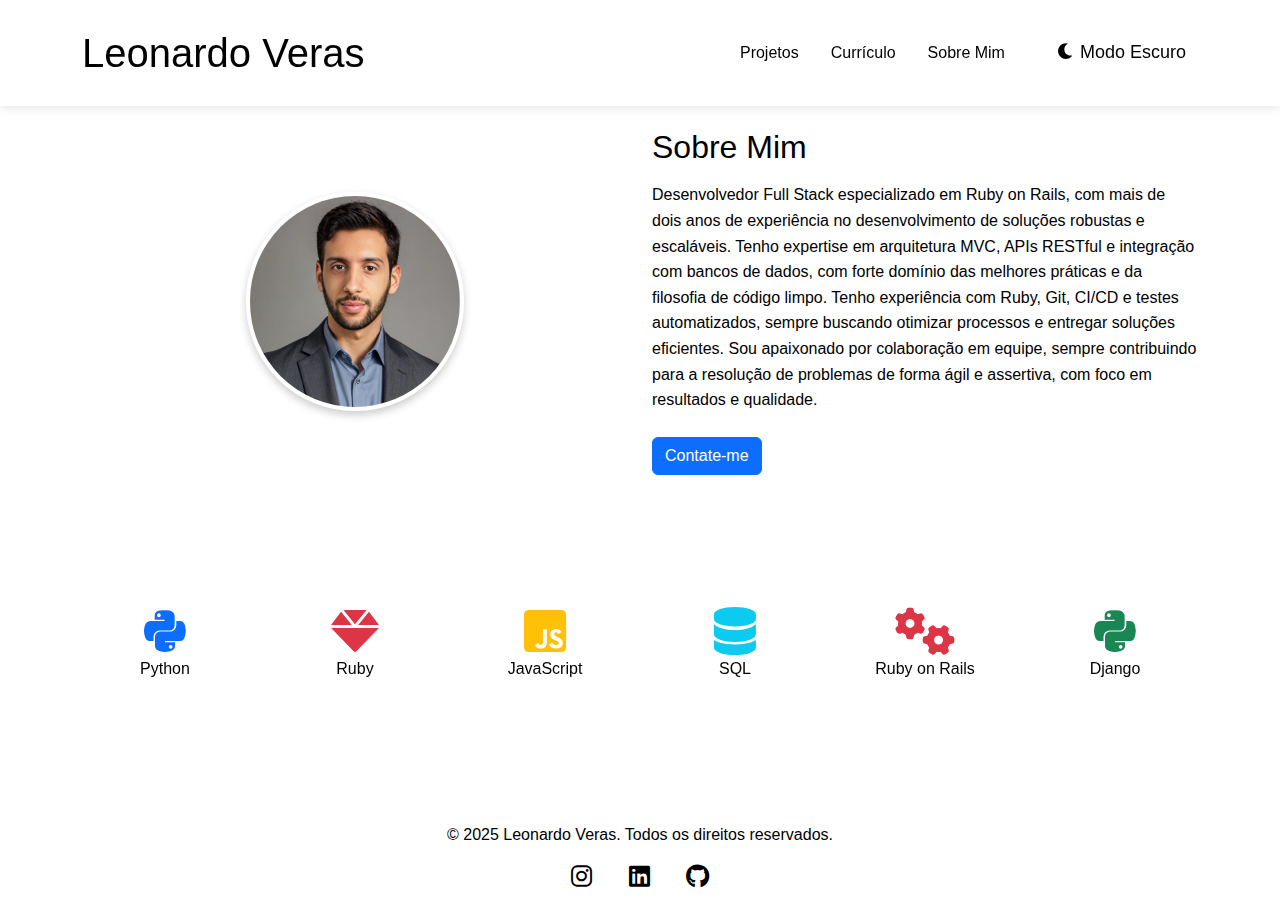
==== index.html @ 900cc9b0 "Versão 1.0" ====
<!DOCTYPE html>
<html lang="pt-BR">
<head>
    <meta charset="UTF-8">
    <meta name="viewport" content="width=device-width, initial-scale=1.0">
    <title>Leonardo Veras | Portfólio</title>
    
    <!-- Bootstrap CSS -->
    <link href="https://cdn.jsdelivr.net/npm/bootstrap@5.3.0/dist/css/bootstrap.min.css" rel="stylesheet">
    <link rel="stylesheet" href="https://cdnjs.cloudflare.com/ajax/libs/font-awesome/6.0.0/css/all.min.css">
    <link rel="stylesheet" href="style.css">
</head>
<body>

<!-- Header -->
<header class="py-4">
    <div class="container d-flex justify-content-between align-items-center">
        <h1 class="m-0">Leonardo Veras</h1>
        <nav class="navbar navbar-expand-lg ">
            <!-- Botão de alternância do menu em telas pequenas -->
            <button class="navbar-toggler" type="button" data-bs-toggle="collapse" data-bs-target="#navbarNav" aria-controls="navbarNav" aria-expanded="false" aria-label="Toggle navigation">
                <span class="navbar-toggler-icon"></span>
            </button>

            <!-- Menu de navegação -->
            <div class="collapse navbar-collapse" id="navbarNav">
                <ul class="navbar-nav ms-auto">
                    <li class="nav-item"><a class="nav-link text-light" href="/projetos.html">Projetos</a></li>
                    <li class="nav-item"><a class="nav-link text-light" href="/curriculo.html">Currículo</a></li>
                    <li class="nav-item"><a class="nav-link text-light" href="/index.html">Sobre Mim</a></li>
                </ul>
            </div>
            
            <!-- Botão de alternância de modo escuro -->
            <button id="toggle-theme" class="btn btn-light ms-3">
                <i class="fas fa-moon fa-sm"></i> <!-- Ícone pequeno -->
            </button>
        </nav>
    </div>
</header>

    <!-- Sobre Mim -->
    <section id="sobre" class="container py-5">
        <div class="row align-items-center">
            <div class="col-md-6 text-center">
                <img src="fotoperfil.jpeg" alt="Foto de Leonardo Veras" class="img-fluid">
            </div>
            <div class="col-md-6">
                <h2>Sobre Mim</h2>
                <p>
                    Desenvolvedor Full Stack especializado em Ruby on Rails, com mais de dois anos de experiência no desenvolvimento de soluções robustas e escaláveis.
                    Tenho expertise em arquitetura MVC, APIs RESTful e integração com bancos de dados, com forte domínio das melhores práticas e da filosofia de código 
                    limpo. Tenho experiência com Ruby, Git, CI/CD e testes automatizados, sempre buscando otimizar processos e entregar soluções eficientes. Sou apaixonado
                    por colaboração em equipe, sempre contribuindo para a resolução de problemas de forma ágil e assertiva, com foco em resultados e qualidade.
                </p>
                <a href="#contato" class="btn btn-primary">Contate-me</a>
            </div>
        </div>
    </section>

    <!-- Seção de Habilidades -->
<section id="habilidades" class="mt-4">

    <div id="tech-carousel" class="carousel slide" data-bs-ride="carousel">
        <div class="carousel-inner">

            <!-- Slide 1 -->
            <div class="carousel-item active">
                <div class="container">
                    <div class="row text-center">
                        <div class="col-md-2">
                            <i class="fab fa-python fa-3x text-primary"></i>
                            <p>Python</p>
                        </div>
                        <div class="col-md-2">
                            <i class="fas fa-gem fa-3x text-danger"></i>
                            <p>Ruby</p>
                        </div>
                        <div class="col-md-2">
                            <i class="fab fa-js-square fa-3x text-warning"></i>
                            <p>JavaScript</p>
                        </div>
                        <div class="col-md-2">
                            <i class="fas fa-database fa-3x text-info"></i>
                            <p>SQL</p>
                        </div>
                        <div class="col-md-2">
                            <i class="fas fa-cogs fa-3x text-danger"></i>
                            <p>Ruby on Rails</p>
                        </div>
                        <div class="col-md-2">
                            <i class="fab fa-python fa-3x text-success"></i>
                            <p>Django</p>
                        </div>
                    </div>
                </div>
            </div>

            <!-- Slide 2 -->
            <div class="carousel-item">
                <div class="container">
                    <div class="row text-center">
                        <div class="col-md-2">
                            <i class="fab fa-react fa-3x text-primary"></i>
                            <p>React</p>
                        </div>
                        <div class="col-md-2">
                            <i class="fab fa-bootstrap fa-3x" style="color: purple;"></i>
                            <p>Bootstrap</p>
                        </div>
                        <div class="col-md-2">
                            <i class="fas fa-database fa-3x text-primary"></i>
                            <p>PostgreSQL</p>
                        </div>
                        <div class="col-md-2">
                            <i class="fas fa-server fa-3x text-danger"></i>
                            <p>Redis</p>
                        </div>
                        <div class="col-md-2">
                            <i class="fab fa-git-alt fa-3x text-dark"></i>
                            <p>Git</p>
                        </div>
                        <div class="col-md-2">
                            <i class="fab fa-gitlab fa-3x" style="color: orange;"></i>
                            <p>GitLab CI/CD</p>
                        </div>
                    </div>
                </div>
            </div>

            <!-- Slide 3 -->
            <div class="carousel-item">
                <div class="container">
                    <div class="row text-center">
                        <div class="col-md-2">
                            <i class="fas fa-sitemap fa-3x text-primary"></i>
                            <p>Arquitetura MVC</p>
                        </div>
                        <div class="col-md-2">
                            <i class="fas fa-network-wired fa-3x text-info"></i>
                            <p>Microsserviços</p>
                        </div>
                        <div class="col-md-2">
                            <i class="fas fa-cloud fa-3x text-success"></i>
                            <p>Hospedagem na Nuvem</p>
                        </div>
                        <div class="col-md-2">
                            <i class="fab fa-wordpress fa-3x text-dark"></i>
                            <p>WordPress</p>
                        </div>
                    </div>
                </div>
            </div>

        </div>

        <!-- Controles do Carrossel -->
        <a class="carousel-control-prev" href="#tech-carousel" role="button" data-bs-slide="prev">
            <span class="carousel-control-prev-icon" aria-hidden="true"></span>
        </a>
        <a class="carousel-control-next" href="#tech-carousel" role="button" data-bs-slide="next">
            <span class="carousel-control-next-icon" aria-hidden="true"></span>
        </a>
    </div>
</section>



    <!-- Bootstrap JS e Script Pessoal -->
    <script src="https://cdn.jsdelivr.net/npm/bootstrap@5.3.0/dist/js/bootstrap.bundle.min.js"></script>
    <script src="script.js"></script>
</body>

<footer class="footer py-3 mt-5">
    <div class="container text-center">
        <p>&copy; 2025 Leonardo Veras. Todos os direitos reservados.</p>
        <div class="social-icons">
            <a href="https://www.instagram.com/andradeveras" target="_blank" class="text-white mx-3">
                <i class="fab fa-instagram fa-2x"></i>
            </a>
            <a href="https://www.linkedin.com/in/laveras" target="_blank" class="text-white mx-3">
                <i class="fab fa-linkedin fa-2x"></i>
            </a>
            <a href="https://github.com/andradeveras" target="_blank" class="text-white mx-3">
                <i class="fab fa-github fa-2x"></i>
            </a>
        </div>
    </div>
</footer>

</html>
---- style.css ----
/* Reset de estilos padrões */
* {
    margin: 0;
    padding: 0;
    box-sizing: border-box;
}

/* Estilos gerais do body */
body {
    min-height: 100vh;
    display: flex;
    flex-direction: column;
    font-family: 'Arial', sans-serif;
    background-color: #ffffff; /* Fundo claro */
    color: #000000; /* Texto preto */
    line-height: 1.6;
    transition: background-color 0.3s, color 0.3s;
    padding-top: 80px; /* Adiciona espaço abaixo do header */
}

/* Modo escuro */
body.dark-mode {
    background-color: rgba(17, 25, 31, 1); /* Fundo escuro */
    color: #ffffff; /* Texto branco */
}

/* Header e Footer no modo claro */
header, .footer {
    background-color: #ffffff !important; /* Fundo branco */
    color: #000000; /* Texto preto */
    transition: background-color 0.3s, color 0.3s;
}

/* Modo escuro para Header e Footer */
body.dark-mode header, 
body.dark-mode .footer {
    background-color: rgba(17, 25, 31, 1) !important; /* Azul escuro */
    color: #ffffff; /* Texto branco */
}

/* Estilo do botão de alternância dentro da navegação */
#toggle-theme {
    background: transparent;
    border: none;
    color: inherit;
    cursor: pointer;
    font-size: 18px;
}

/* Header e navegação */
header {
    background-color: #ffffff; /* Igual ao fundo */
    color: #000000;
    padding: 20px 0;
    transition: background-color 0.3s, color 0.3s;
    position: fixed;
    top: 0;
    left: 0;
    width: 100%;
    z-index: 1000;
    box-shadow: 0px 2px 10px rgba(0, 0, 0, 0.1); /* Sombra para destacar */
}

.navbar-nav {
    display: flex;
    justify-content: flex-end; /* Alinha os itens à direita */
    width: 100%;
}

.nav-item {
    margin-right: 1rem;
}

.nav-link {
    color: #000000 !important;
    text-decoration: none;
    transition: color 0.3s;
}

.nav-link:hover {
    color: #f39c12;
}

/* Modo escuro para nav */
body.dark-mode header {
    background-color: rgba(17, 25, 31, 1);
    color: #ffffff;
}

body.dark-mode .nav-link {
    color: #ffffff !important;
}

/* Estilos para seções */
section {
    padding: 60px 20px; /* Ajuste nas laterais */
    flex: 1; /* Faz com que o conteúdo empurre o footer para baixo */
}

/* "Sobre Mim" */
#sobre .col-md-6 {
    flex: 0 0 50%;
    max-width: 50%;
}

/* Garantir que o texto fique justificado */
.justificado {
    text-align: justify;
}

#sobre .col-md-4 {
    flex: 0 0 35%;
}

#sobre .col-md-8 {
    flex: 0 0 65%;
}

#sobre img {
    width: 40%; /* Tamanho ideal para fotos de perfil */
    height: auto;
    border-radius: 50%; /* Mantém a imagem arredondada */
    box-shadow: 0px 4px 8px rgba(0, 0, 0, 0.2); /* Sombra suave para dar destaque */
    border: 4px solid rgba(255, 255, 255, 0.5); /* Borda sutil */
    display: block;
    margin: 0 auto; /* Centraliza a imagem */
    transition: transform 0.3s ease-in-out; /* Efeito suave ao passar o mouse */
}

#sobre img:hover {
    transform: scale(1.05); /* Efeito de leve zoom ao passar o mouse */
}

#sobre h2 {
    margin-bottom: 1rem;
}

#sobre p {
    margin-bottom: 1.5rem;
}

/* Responsividade para "Sobre Mim" */
@media (max-width: 768px) {
    #sobre .col-md-4, #sobre .col-md-8 {
        flex: 0 0 100%; /* Torna as colunas com 100% da largura */
        text-align: center; /* Alinha o conteúdo no centro */
    }

    #sobre img {
        width: 60%; /* Ajuste para maior em telas menores */
        margin-bottom: 20px;
    }

    header {
        padding: 15px 10px;
    }
}

/* Footer */
.footer {
    background-color: #ffffff;
    color: #000000;
    text-align: center;
    padding: 20px 0;
    margin-top: auto;
    transition: background-color 0.3s, color 0.3s;
}

/* Fixando o footer no final */
.wrapper {
    display: flex;
    flex-direction: column;
    min-height: 100vh;
}

.content {
    flex: 1;
}

/* Modo escuro para o footer */
body.dark-mode .footer {
    background-color: rgba(17, 25, 31, 1);
    color: #ffffff;
}

/* Ícones de redes sociais */
.social-icons a {
    text-decoration: none;
    color: #000000 !important;
    margin: 0 10px;
    transition: color 0.3s ease;
}

body.dark-mode .social-icons a {
    color: #ffffff !important; /* Branco no modo escuro */
}

.social-icons i {
    font-size: 24px;
}

.social-icons a:hover i {
    color: #f39c12;
}

/* Modo escuro para ícones */
body.dark-mode .social-icons a {
    color: #ffffff;
}

/* Responsividade */
@media (max-width: 991px) {
    body {
        padding: 0 20px;
    }

    header h1 {
        font-size: 1.5rem;
    }

    .nav-item {
        margin-right: 1rem;
    }

    .footer {
        padding: 10px 0;
    }
}

/* Seção de Título dos Projetos */
.projects-title-section {
    display: flex;
    justify-content: center;  /* Centraliza horizontalmente */
    align-items: center;      /* Centraliza verticalmente */
    text-align: center;       /* Centraliza o texto */
    height: 150px;            /* Altura ajustável conforme necessário */
    padding: 20px;
    margin: 50px 0;           /* Espaçamento superior e inferior */
}

/* Título da seção */
.section-title {
    font-size: 2.5rem;        /* Aumenta o tamanho do título */
    color: inherit;           /* Cor do título segue o tema */
    margin: 0;                /* Remove margens automáticas */
    font-family: 'Arial', sans-serif; /* Usa a mesma fonte do resto do site */
}

/* Seção de Projetos */
.projects-section {
    width: 90%;               /* Largura ajustada para melhor responsividade */
    margin: 50px auto;
    text-align: center;
    display: grid;            /* Usando grid para disposição dos cards */
    grid-template-columns: repeat(3, 1fr); /* Colunas ajustadas */
    gap: 30px;                /* Espaçamento entre os cards */
}

/* Layout responsivo para telas menores */
@media (max-width: 768px) {
    .projects-section {
        grid-template-columns: 1fr 1fr; /* 2 colunas para tablets */
    }
}

@media (max-width: 480px) {
    .projects-section {
        grid-template-columns: 1fr; /* 1 coluna para dispositivos móveis */
    }
}

/* Cards de projetos */
.project-card {
    background-color: #ffffff;  /* Cor de fundo padrão */
    padding: 20px;
    margin-bottom: 30px;
    border-radius: 8px;
    box-shadow: 0 4px 8px rgba(0, 0, 0, 0.1);
    transition: transform 0.3s ease, box-shadow 0.3s ease;
}

/* Título do projeto */
.project-card h3 {
    font-size: 1.6rem;
    color: inherit; /* Cor do título segue o tema */
    margin-bottom: 15px;
    font-family: 'Arial', sans-serif; /* Mantém a mesma fonte */
}

.project-card img {
    width: 100%;               /* Garante que a imagem ocupe toda a largura do card */
    height: auto;              /* Mantém a proporção da imagem */
    object-fit: cover;         /* Faz com que a imagem cubra todo o espaço sem distorcer */
    border-radius: 8px;        /* Borda arredondada, se desejar */
}

/* Descrição do projeto */
.project-card p {
    font-size: 1rem;
    margin-bottom: 15px;
    color: #555; /* Cor de texto mais suave */
}

/* Link do projeto */
.project-card a.project-link {
    text-decoration: none;
    display: inline-block;
    background-color: #2b28be; /* Cor consistente com o tema */
    color: white;
    padding: 12px 20px;
    border-radius: 5px;
    font-size: 1rem;
    transition: background-color 0.3s ease;
    margin-top: 15px;
}

/* Hover no link do projeto */
.project-card a.project-link:hover {
    background-color: #218838; /* Cor de hover similar ao tema */
}

/* Efeito de hover nos cards */
.project-card:hover {
    transform: translateY(-10px);
    box-shadow: 0 8px 16px rgba(0, 0, 0, 0.2);
}

/* Modo escuro para cards de projetos */
body.dark-mode .project-card {
    background-color: rgba(17, 25, 31, 1);
    color: #ffffff;
}

/* Adaptação para dispositivos móveis */
@media (max-width: 768px) {
    .section-title {
        font-size: 2rem;
    }

    .projects-section {
        grid-template-columns: 1fr; /* 1 coluna em telas pequenas */
    }

    .project-card {
        padding: 15px; /* Ajuste no preenchimento */
    }
}
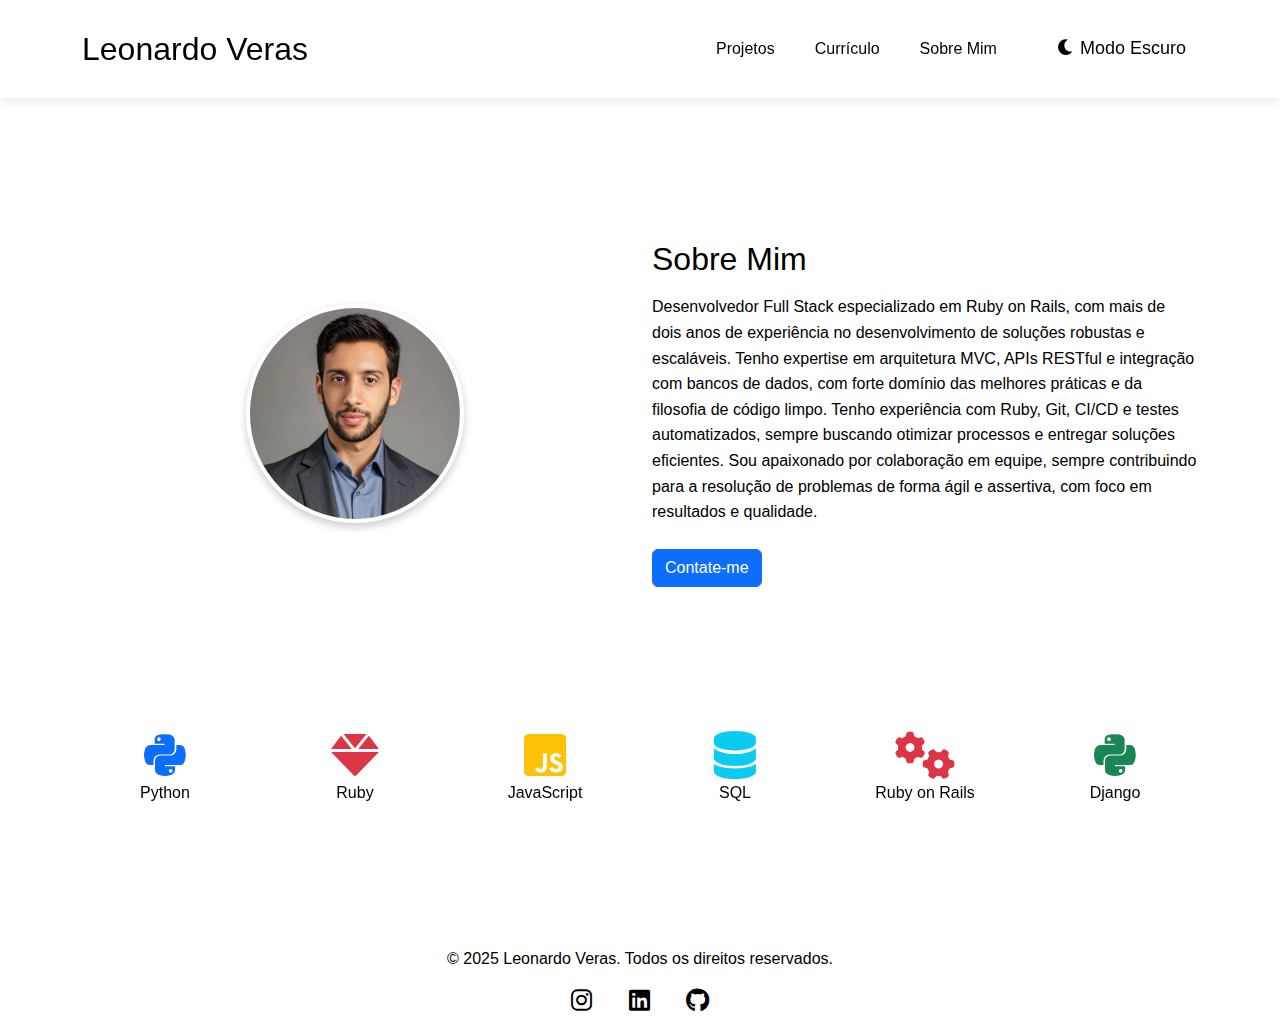
==== commit c8f4bcfe: "Versão 1.1" ====
--- a/index.html
+++ b/index.html
@@ -13,7 +13,7 @@
 <body>
 
 <!-- Header -->
-<header class="py-4">
+<header class="py-6">
     <div class="container d-flex justify-content-between align-items-center">
         <h1 class="m-0">Leonardo Veras</h1>
         <nav class="navbar navbar-expand-lg ">
@@ -40,7 +40,7 @@
 </header>
 
     <!-- Sobre Mim -->
-    <section id="sobre" class="container py-5">
+    <section id="sobre" class="container py-6">
         <div class="row align-items-center">
             <div class="col-md-6 text-center">
                 <img src="fotoperfil.jpeg" alt="Foto de Leonardo Veras" class="img-fluid">
--- a/style.css
+++ b/style.css
@@ -61,14 +61,30 @@
     box-shadow: 0px 2px 10px rgba(0, 0, 0, 0.1); /* Sombra para destacar */
 }
 
+header h1 {
+    font-size: 2rem;
+    margin-left: 0; /* Remove a margem esquerda */
+}
+
+header .navbar {
+    display: flex;
+    justify-content: flex-end;
+    align-items: center;
+}
+
 .navbar-nav {
     display: flex;
-    justify-content: flex-end; /* Alinha os itens à direita */
+    justify-content: space-between;
     width: 100%;
+    margin-left: auto;
 }
 
 .nav-item {
-    margin-right: 1rem;
+    margin-right: 1.5rem;
+}
+
+.nav-item.dark-mode {
+    color: #ffffff !important;
 }
 
 .nav-link {
@@ -93,7 +109,7 @@
 
 /* Estilos para seções */
 section {
-    padding: 60px 20px; /* Ajuste nas laterais */
+    padding: 60px 0;
     flex: 1; /* Faz com que o conteúdo empurre o footer para baixo */
 }
 
@@ -101,6 +117,7 @@
 #sobre .col-md-6 {
     flex: 0 0 50%;
     max-width: 50%;
+    margin-top: 100px;
 }
 
 /* Garantir que o texto fique justificado */
@@ -142,17 +159,12 @@
 /* Responsividade para "Sobre Mim" */
 @media (max-width: 768px) {
     #sobre .col-md-4, #sobre .col-md-8 {
-        flex: 0 0 100%; /* Torna as colunas com 100% da largura */
-        text-align: center; /* Alinha o conteúdo no centro */
+        flex: 0 0 100%;
+        text-align: center;
     }
 
     #sobre img {
-        width: 60%; /* Ajuste para maior em telas menores */
         margin-bottom: 20px;
-    }
-
-    header {
-        padding: 15px 10px;
     }
 }
 
@@ -227,6 +239,8 @@
     }
 }
 
+
+
 /* Seção de Título dos Projetos */
 .projects-title-section {
     display: flex;
@@ -293,6 +307,7 @@
     object-fit: cover;         /* Faz com que a imagem cubra todo o espaço sem distorcer */
     border-radius: 8px;        /* Borda arredondada, se desejar */
 }
+
 
 /* Descrição do projeto */
 .project-card p {
@@ -327,22 +342,15 @@
 
 /* Modo escuro para cards de projetos */
 body.dark-mode .project-card {
-    background-color: rgba(17, 25, 31, 1);
-    color: #ffffff;
-}
-
-/* Adaptação para dispositivos móveis */
-@media (max-width: 768px) {
-    .section-title {
-        font-size: 2rem;
-    }
-
-    .projects-section {
-        grid-template-columns: 1fr; /* 1 coluna em telas pequenas */
-    }
-
-    .project-card {
-        padding: 15px; /* Ajuste no preenchimento */
-    }
-}
-
+    background-color: rgba(17, 25, 31, 1);  /* Cor de fundo escuro */
+}
+
+.btn.text-white {
+    color: white; /* Garantir que o texto fique branco */
+    background-color: #007bff; /* Cor de fundo */
+}
+
+.btn.text-white:hover {
+    background-color: #0056b3; /* Cor de fundo quando passar o mouse */
+}
+
